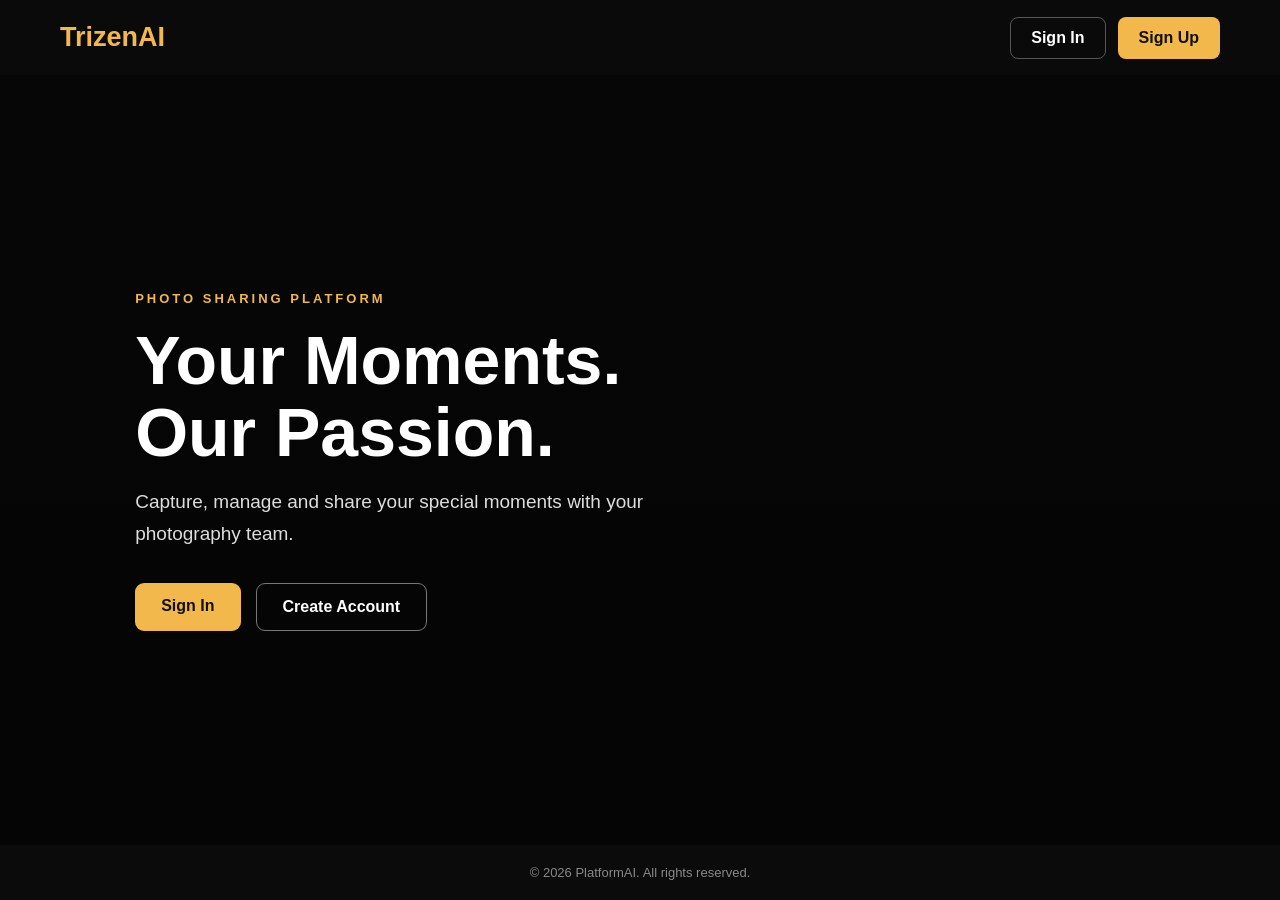
==== templates/index.html @ 11fdae14 "Initial project commit" ====
<!DOCTYPE html>
<html lang="en">

<head>

    <meta charset="UTF-8">

    <meta name="viewport"
          content="width=device-width, initial-scale=1.0">

    <title>PlatformAI | Photo Sharing Platform</title>

    <link rel="stylesheet"
          href="/static/css/index.css">

</head>


<body>

    <!-- Navigation -->

    <header class="navbar">

        <div class="logo">
            TrizenAI
        </div>

        <nav>

            <a href="/login"
               class="signin-btn">
                Sign In
            </a>

            <a href="/register"
               class="signup-btn">
                Sign Up
            </a>

        </nav>

    </header>


    <!-- Hero Section -->

    <main class="hero">

        <div class="hero-content">

            <span class="eyebrow">
                PHOTO SHARING PLATFORM
            </span>

            <h1>
                Your Moments.<br>
                Our Passion.
            </h1>

            <p>
                Capture, manage and share your special
                moments with your photography team.
            </p>

            <div class="hero-buttons">

                <a href="/login"
                   class="primary-btn">
                    Sign In
                </a>

                <a href="/register"
                   class="secondary-btn">
                    Create Account
                </a>

            </div>

        </div>

    </main>


    <!-- Footer -->

    <footer>

        <p>
            © 2026 PlatformAI. All rights reserved.
        </p>

    </footer>

</body>

</html>
---- static/css/index.css ----
* {
    margin: 0;
    padding: 0;
    box-sizing: border-box;
}

body {
    font-family: Arial, sans-serif;
    min-height: 100vh;
    background: #111;
    color: white;
    display: flex;
    flex-direction: column;
}

/* Navbar */

.navbar {
    height: 75px;
    padding: 0 60px;

    display: flex;
    align-items: center;
    justify-content: space-between;

    background: rgba(10, 10, 10, 0.95);
}

.logo {
    font-size: 27px;
    font-weight: bold;
    color: #f2b84b;
}

.navbar nav {
    display: flex;
    align-items: center;
    gap: 12px;
}

.navbar a {
    text-decoration: none;
    font-weight: bold;
}

/* Sign In */

.signin-btn {
    color: white;
    padding: 11px 20px;
    border: 1px solid #555;
    border-radius: 8px;
    transition: 0.3s;
}

.signin-btn:hover {
    border-color: #f2b84b;
    color: #f2b84b;
}

/* Sign Up */

.signup-btn {
    background: #f2b84b;
    color: #111;
    padding: 12px 21px;
    border-radius: 8px;
    transition: 0.3s;
}

.signup-btn:hover {
    background: #d99c30;
}

/* Hero */

.hero {
    flex: 1;

    display: flex;
    align-items: center;

    min-height: 650px;

    background:
        linear-gradient(
            rgba(0, 0, 0, 0.65),
            rgba(0, 0, 0, 0.72)
        ),
        url("https://images.unsplash.com/photo-1519741497674-611481863552?auto=format&fit=crop&w=1800&q=85");

    background-size: cover;
    background-position: center;
}

.hero-content {
    max-width: 750px;
    margin-left: 9%;
    padding: 40px 20px;
}

.eyebrow {
    color: #f2b84b;
    font-size: 13px;
    font-weight: bold;
    letter-spacing: 3px;
}

.hero h1 {
    font-size: 68px;
    line-height: 1.05;
    margin: 18px 0;

    font-weight: 700;
}

.hero p {
    max-width: 580px;

    font-size: 19px;
    line-height: 1.7;

    color: #ddd;

    margin-bottom: 32px;
}

/* Hero Buttons */

.hero-buttons {
    display: flex;
    gap: 15px;
}

.primary-btn,
.secondary-btn {
    text-decoration: none;

    padding: 14px 26px;

    border-radius: 9px;

    font-weight: bold;

    transition: 0.3s;
}

.primary-btn {
    background: #f2b84b;
    color: #111;
}

.primary-btn:hover {
    background: #d99c30;
    transform: translateY(-2px);
}

.secondary-btn {
    color: white;
    border: 1px solid #777;
}

.secondary-btn:hover {
    border-color: #f2b84b;
    color: #f2b84b;
}

/* Footer */

footer {
    background: #0b0b0b;
    text-align: center;
    padding: 20px;

    color: #888;
    font-size: 13px;
}

/* Mobile */

@media (max-width: 700px) {

    .navbar {
        padding: 0 20px;
    }

    .logo {
        font-size: 23px;
    }

    .signin-btn {
        padding: 9px 13px;
    }

    .signup-btn {
        padding: 10px 14px;
    }

    .hero {
        min-height: 600px;
    }

    .hero-content {
        margin-left: 0;
        padding: 30px 25px;
    }

    .hero h1 {
        font-size: 45px;
    }

    .hero p {
        font-size: 16px;
    }

    .hero-buttons {
        flex-direction: column;
        max-width: 230px;
    }

    .primary-btn,
    .secondary-btn {
        text-align: center;
    }
}
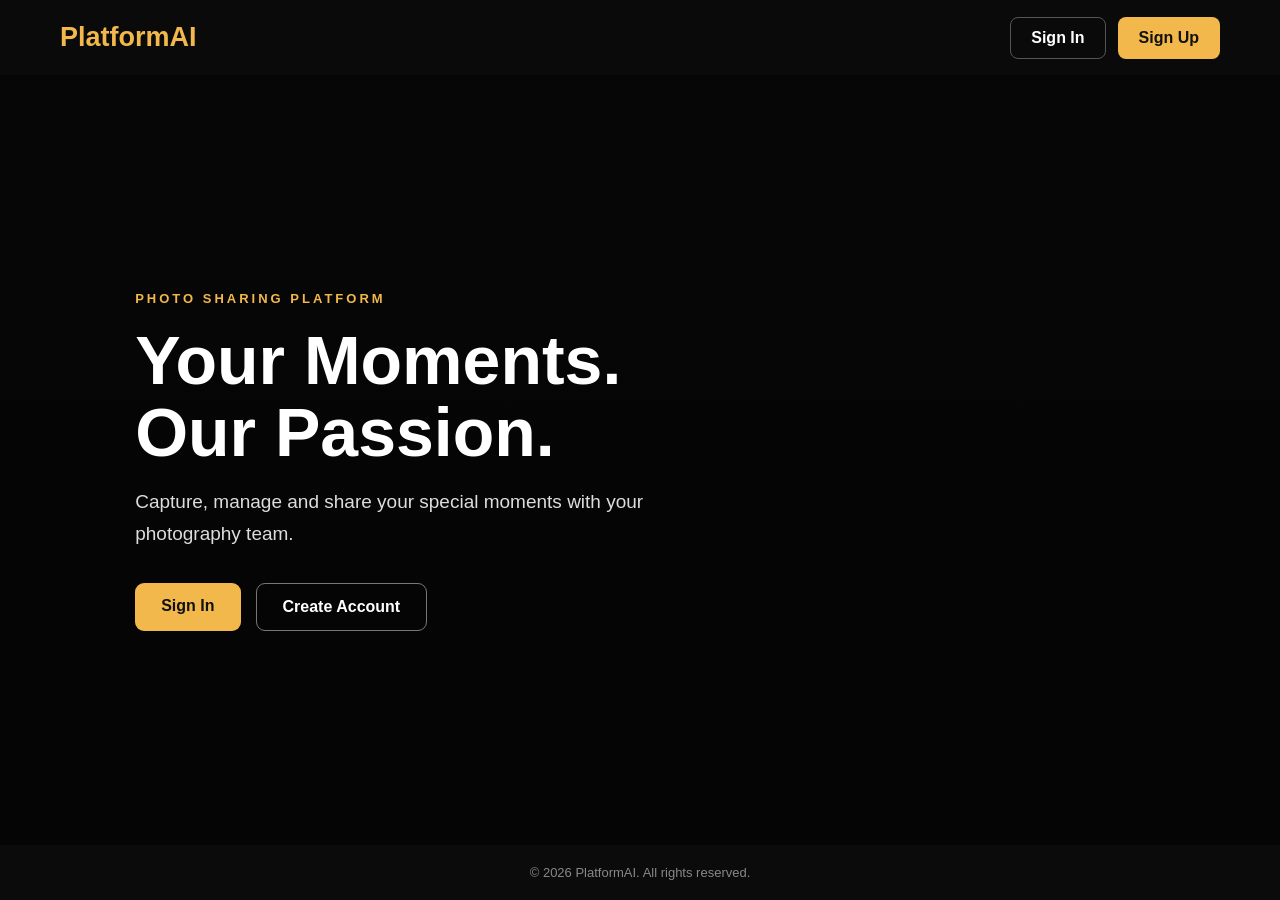
==== commit 56e81baa: "Migrate database to PostgreSQL" ====
--- a/templates/index.html
+++ b/templates/index.html
@@ -23,7 +23,7 @@
     <header class="navbar">
 
         <div class="logo">
-            TrizenAI
+            PlatformAI
         </div>
 
         <nav>
